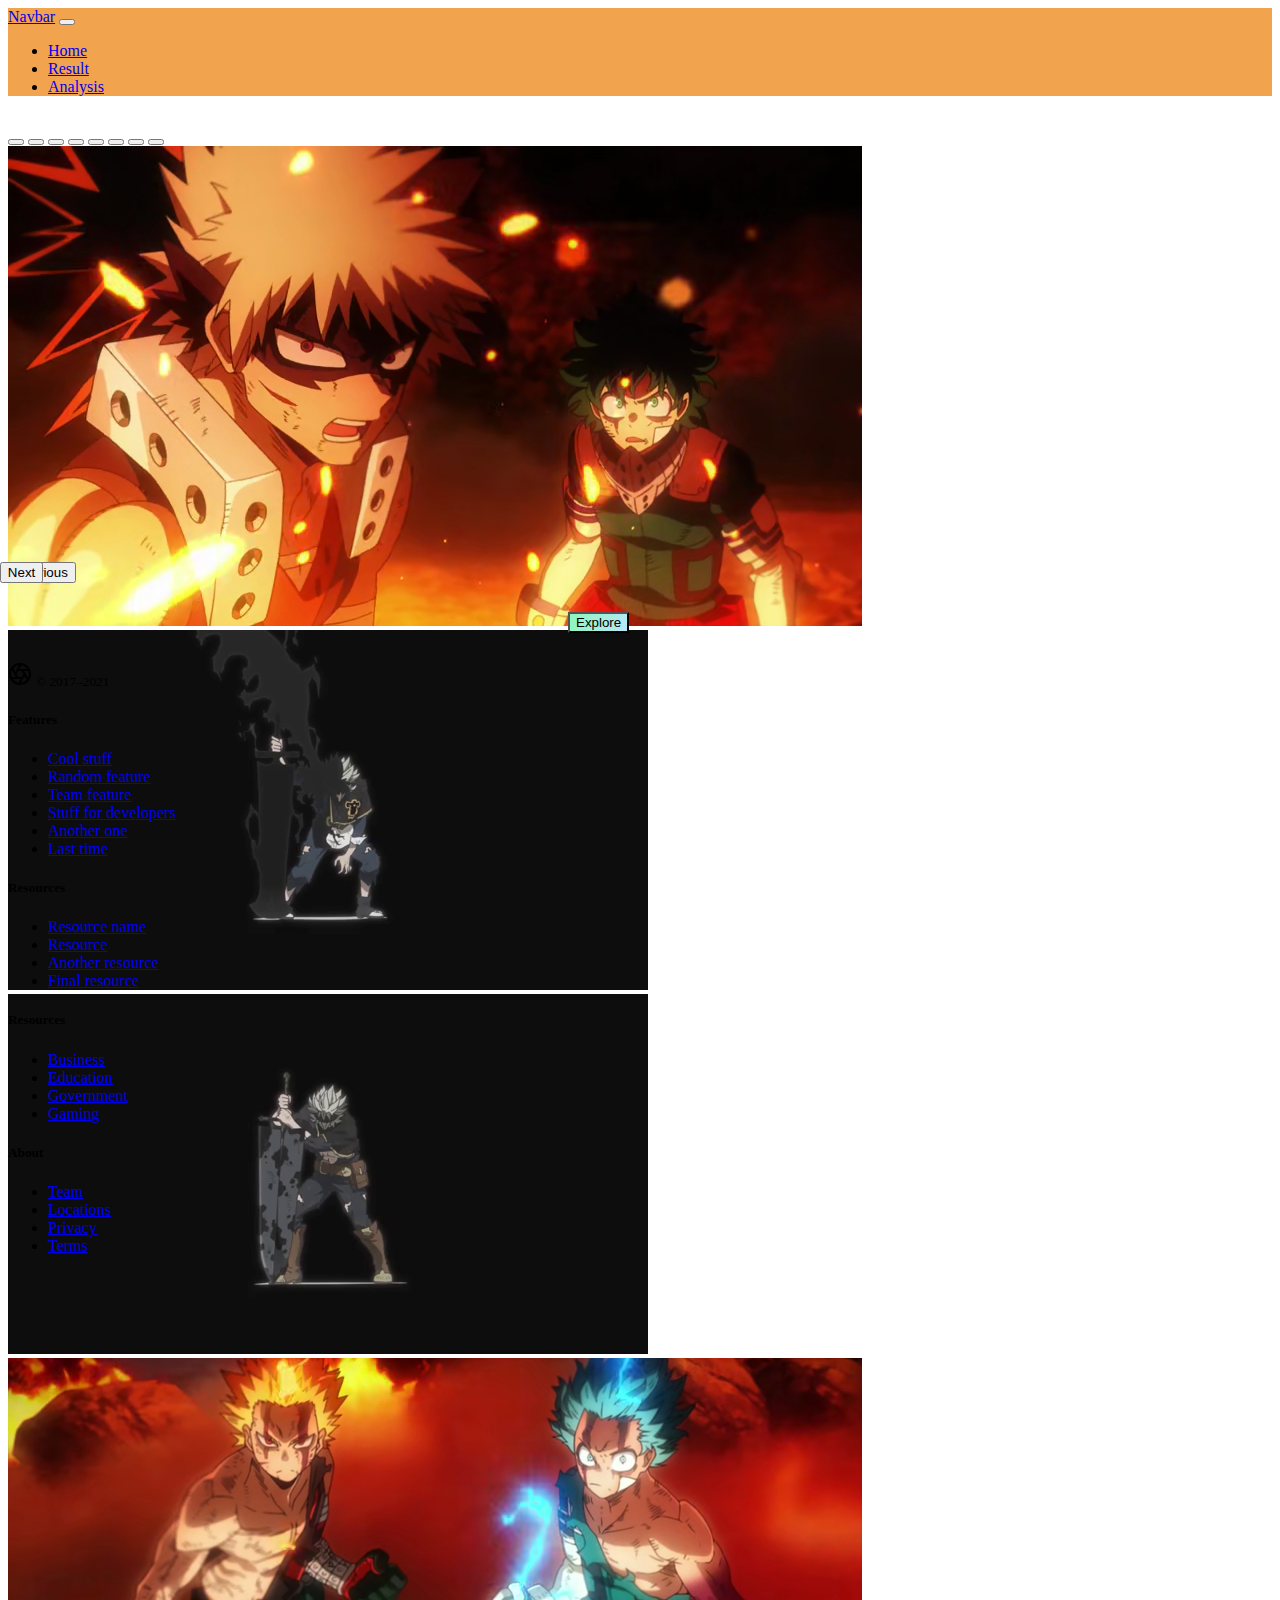
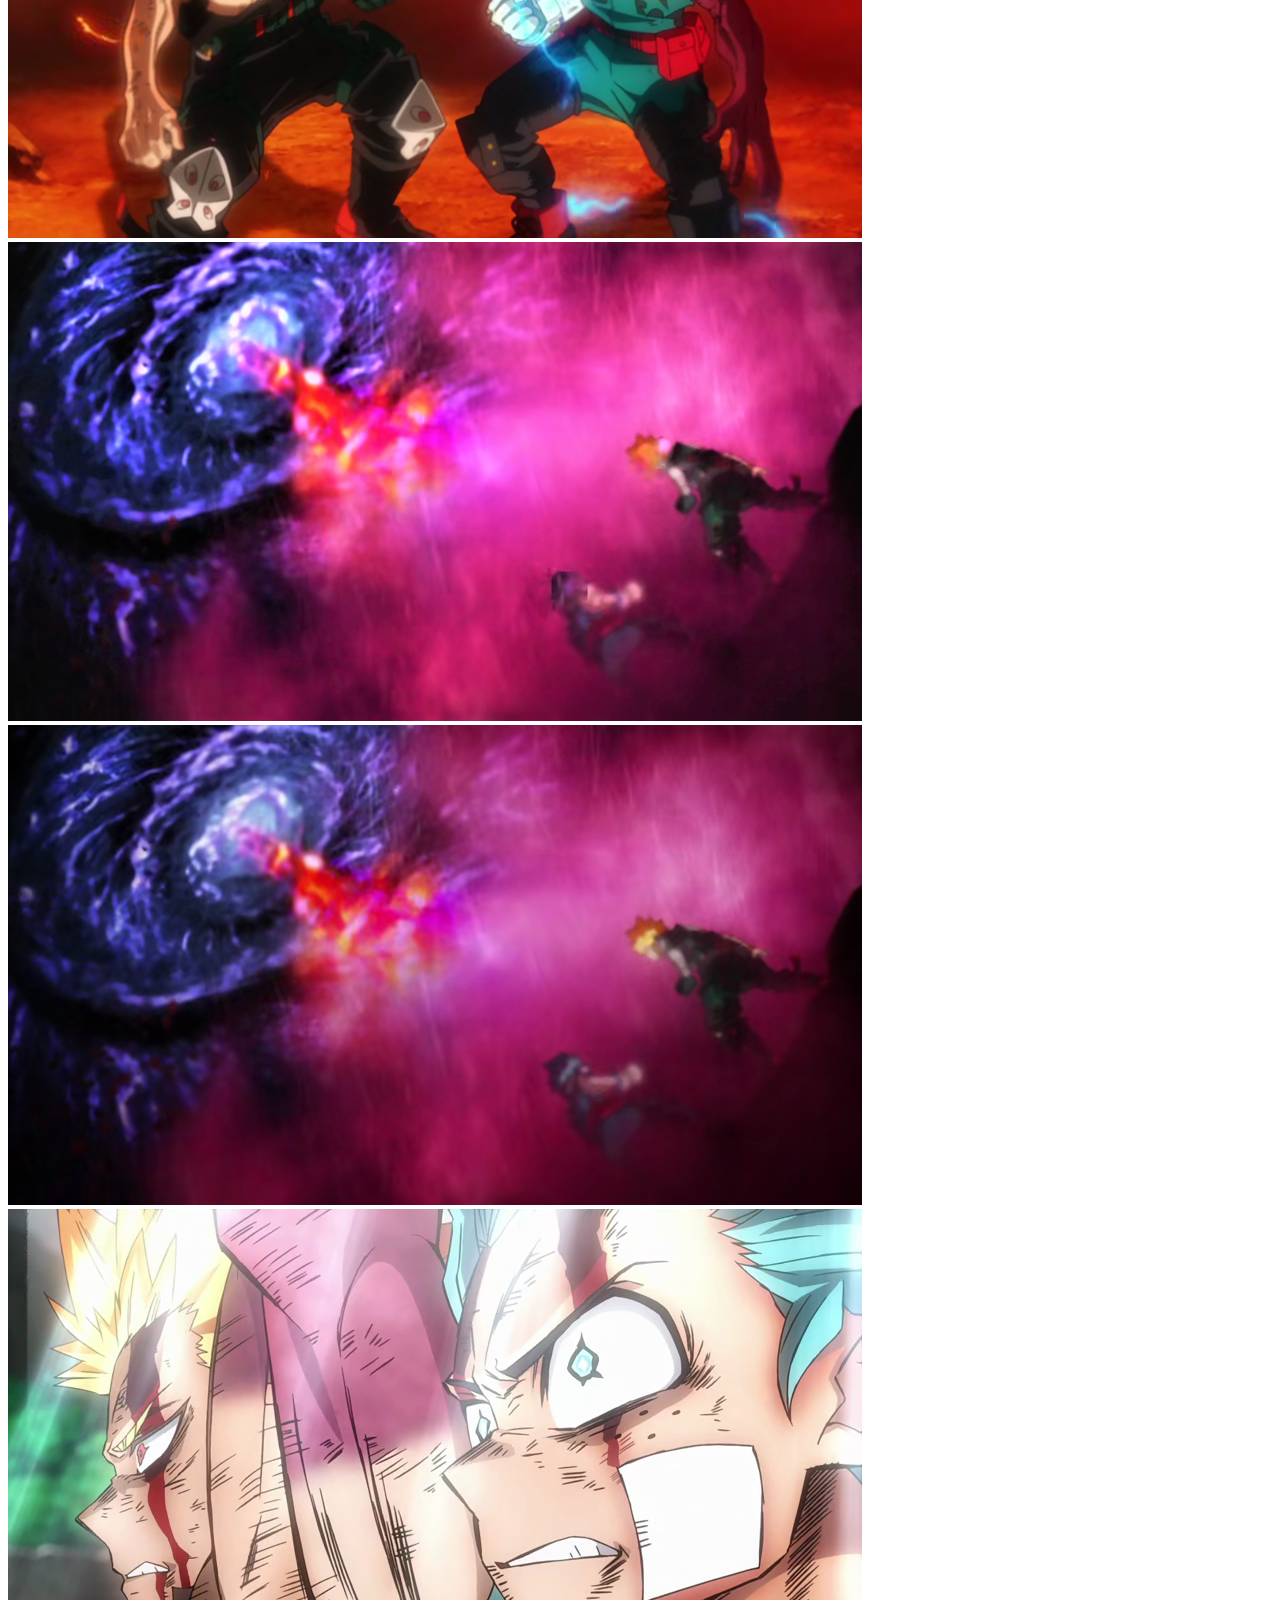
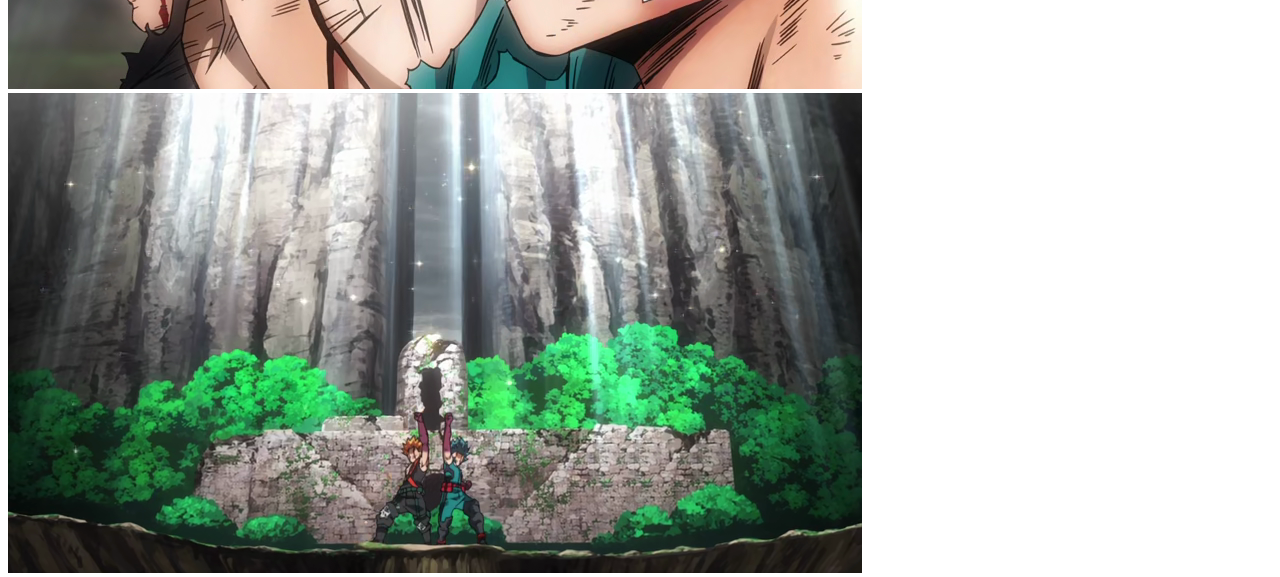
==== index.html @ f3899f56 "brain-tumor firsttry commit" ====
<!doctype html>
<html lang="en">
  <head>
   
    <meta charset="utf-8">
    <meta name="viewport" content="width=device-width, initial-scale=1">
    <!-- <link rel="stylesheet" href="style.css"> -->
    <link href="https://cdn.jsdelivr.net/npm/bootstrap@5.1.3/dist/css/bootstrap.min.css" rel="stylesheet" integrity="sha384-1BmE4kWBq78iYhFldvKuhfTAU6auU8tT94WrHftjDbrCEXSU1oBoqyl2QvZ6jIW3" crossorigin="anonymous">

    <title>Brain-Tumor</title>
    <style>
        main .btn{
            position:23rem;;
            margin: 1.8rem 0rem 0rem 35rem;
            background: linear-gradient(120deg, #8bf8ba 0%, #b9e7fc 100%);
            margin-bottom:1.8rem;
        }

        main .btn:hover{
            background: transparent;
            border: 2px solid green;
            color: rgb(0, 128, 117);
        }
    </style>
  </head>
  <body>

<!---------------------------------- navbar ----------------------------------------->
<nav class="navbar navbar-expand-lg navbar-light " style="background-color: #f2a34e">
    <div class="container-fluid">
      <a class="navbar-brand" href="#">Navbar</a>
      <button class="navbar-toggler" type="button" data-bs-toggle="collapse" data-bs-target="#navbarSupportedContent" aria-controls="navbarSupportedContent" aria-expanded="false" aria-label="Toggle navigation">
        <span class="navbar-toggler-icon"></span>
      </button>
      <div class="collapse navbar-collapse" id="navbarSupportedContent" >
        <ul class="navbar-nav me-auto mb-2 mb-lg-0">
          <li class="nav-item">
            <a class="nav-link" href="index2.html">Home</a>
          </li>
          <li class="nav-item">
            <a class="nav-link" href="result.html">Result</a>
          </li>
          <li class="nav-item">
            <a class="nav-link" href="analyse.html">Analysis</a>
          </li>
          <div class="social text-gray">
            <a href="#"><i class="fab fa-facebook" title="facebook"></i></a>
            <a href="#"><i class="fab fa-instagram" title="instagram"></i></a>
            <a href="#"><i class="fab fa-twitter" title="twitter"></i></a>
        </div>
         
      </div>
    </div>
  </nav>
<!------------------------------------------ navbar-close --------------------------------->
<main>
    <section>
    <div id="carouselExampleIndicators" class="carousel slide" data-bs-ride="carousel" style="margin-top: 2rem;">
        <div class="carousel-indicators">
          <button type="button" data-bs-target="#carouselExampleIndicators" data-bs-slide-to="0" class="active" aria-current="true" aria-label="Slide 1"></button>
          <button type="button" data-bs-target="#carouselExampleIndicators" data-bs-slide-to="1" aria-label="Slide 2"></button>
          <button type="button" data-bs-target="#carouselExampleIndicators" data-bs-slide-to="2" aria-label="Slide 3"></button>
          <button type="button" data-bs-target="#carouselExampleIndicators" data-bs-slide-to="3" aria-label="Slide 3"></button>
          <button type="button" data-bs-target="#carouselExampleIndicators" data-bs-slide-to="4" aria-label="Slide 3"></button>
          <button type="button" data-bs-target="#carouselExampleIndicators" data-bs-slide-to="5" aria-label="Slide 3"></button>
          <button type="button" data-bs-target="#carouselExampleIndicators" data-bs-slide-to="6" aria-label="Slide 3"></button>
          <button type="button" data-bs-target="#carouselExampleIndicators" data-bs-slide-to="7" aria-label="Slide 3"></button>
        </div>
        <div class="carousel-inner" style="height:26rem">
            <div class="carousel-item active">
                <img src="assets/1.png" class="d-block w-100" alt="image1">
            </div>
            <div class="carousel-item">
                <img src="assets/2.png" class="d-block w-100" alt="image2">
            </div>
            <div class="carousel-item">
                <img src="assets/3.png" class="d-block w-100" alt="image3">
            </div>
            <div class="carousel-item">
                <img src="assets/4.png" class="d-block w-100" alt="image3">
            </div>
            <div class="carousel-item">
                <img src="assets/5.png" class="d-block w-100" alt="image3">
            </div>
            <div class="carousel-item">
                <img src="assets/6.png" class="d-block w-100" alt="image3">
            </div>
            <div class="carousel-item">
                <img src="assets/7.png" class="d-block w-100" alt="image3">
            </div>
            <div class="carousel-item">
                <img src="assets/8.png" class="d-block w-100" alt="image3">
            </div>
        </div>
        <button class="carousel-control-prev" type="button" style="margin-right: -5rem;" data-bs-target="#carouselExampleIndicators" data-bs-slide="prev">
          <span class="carousel-control-prev-icon" aria-hidden="true"></span>
          <span class="visually-hidden">Previous</span>
        </button>
        <button class="carousel-control-next" type="button" data-bs-target="#carouselExampleIndicators" data-bs-slide="next">
          <span class="carousel-control-next-icon" aria-hidden="true"></span>
          <span class="visually-hidden">Next</span>
        </button>

        
    </div>
    <button class="btn">Explore</button>
   </section>
   
</main>
<footer class="container py-5">
    <div class="row">
      <div class="col-12 col-md">
        <svg xmlns="http://www.w3.org/2000/svg" width="24" height="24" fill="none" stroke="currentColor" stroke-linecap="round" stroke-linejoin="round" stroke-width="2" class="d-block mb-2" role="img" viewBox="0 0 24 24"><title>Product</title><circle cx="12" cy="12" r="10"></circle><path d="M14.31 8l5.74 9.94M9.69 8h11.48M7.38 12l5.74-9.94M9.69 16L3.95 6.06M14.31 16H2.83m13.79-4l-5.74 9.94"></path></svg>
        <small class="d-block mb-3 text-muted">© 2017–2021</small>
      </div>
      <div class="col-6 col-md">
        <h5>Features</h5>
        <ul class="list-unstyled text-small">
          <li><a class="link-secondary" href="#">Cool stuff</a></li>
          <li><a class="link-secondary" href="#">Random feature</a></li>
          <li><a class="link-secondary" href="#">Team feature</a></li>
          <li><a class="link-secondary" href="#">Stuff for developers</a></li>
          <li><a class="link-secondary" href="#">Another one</a></li>
          <li><a class="link-secondary" href="#">Last time</a></li>
        </ul>
      </div>
      <div class="col-6 col-md">
        <h5>Resources</h5>
        <ul class="list-unstyled text-small">
          <li><a class="link-secondary" href="#">Resource name</a></li>
          <li><a class="link-secondary" href="#">Resource</a></li>
          <li><a class="link-secondary" href="#">Another resource</a></li>
          <li><a class="link-secondary" href="#">Final resource</a></li>
        </ul>
      </div>
      <div class="col-6 col-md">
        <h5>Resources</h5>
        <ul class="list-unstyled text-small">
          <li><a class="link-secondary" href="#">Business</a></li>
          <li><a class="link-secondary" href="#">Education</a></li>
          <li><a class="link-secondary" href="#">Government</a></li>
          <li><a class="link-secondary" href="#">Gaming</a></li>
        </ul>
      </div>
      <div class="col-6 col-md">
        <h5>About</h5>
        <ul class="list-unstyled text-small">
          <li><a class="link-secondary" href="#">Team</a></li>
          <li><a class="link-secondary" href="#">Locations</a></li>
          <li><a class="link-secondary" href="#">Privacy</a></li>
          <li><a class="link-secondary" href="#">Terms</a></li>
        </ul>
      </div>
    </div>
  </footer>

    <script src="https://cdn.jsdelivr.net/npm/bootstrap@5.1.3/dist/js/bootstrap.bundle.min.js" integrity="sha384-ka7Sk0Gln4gmtz2MlQnikT1wXgYsOg+OMhuP+IlRH9sENBO0LRn5q+8nbTov4+1p" crossorigin="anonymous"></script>
  </body>
</html>
---- style.css ----
@import url('https://fonts.googleapis.com/css2?family=Indie+Flower&display=swap');
@import url('https://fonts.googleapis.com/css2?family=Permanent+Marker&display=swap');

*{
  margin: 0px;
  padding: 0px;
}
body{
  background-repeat: no-repeat;
    background-attachment: fixed;
    background:linear-gradient(to left, #43cea2, #185a9d);
}
/*------------------- navbar ------------------------*/
.nav{
  background-color: #eaa14f;
  height: 45px;
  padding-top: 12px;
  overflow-x:hidden;
}

#logo-text{
    float: left;
    font-family: 'Indie Flower', cursive;
    padding: 0px 0px 0px 4rem;
    font-size: 2rem;
    color: ghostwhite;
}
#logo-text:hover{
  color: cornflowerblue;
}
#nav-list{
    float: right;
}
#nav-list span.items a{
    padding:12px ;
    color: #ffffff;
    font-family: cursive;
    font-size: bold;
    text-decoration: none;
    animation: float 5s ease-in-out infinite;
}

#nav-list span.items a:hover{
    color: deeppink;
    animation-delay: 1s;
}
@keyframes float{
  0%{
    transform: translateY(0);
  }
  50%{
    transform: translateY(-15px);
  }
  100%{
    transform: translateY(0);
  }
}

#nav-list span.items a.facebook:hover{
  color: #3b5998;
}
#nav-list span.items a.twitter:hover{
  color:  #1DA1F2;
}
#nav-list span.items a.instagram:hover{
  color: #833AB4;
}


.nav #nav-list .social{
  width: 12px;
  height: 12px;

}
.nav #nav-list .row{
  width: 123px;
}
 


/* -------------navbar close------------------------- */
.slideshow{
    margin-left: 0px;
    margin-right: 12rem;
}
.slideshow .slide {
    width: 100%;
    position: relative;
    margin: 7rem 0px 1px 3rem;
    padding-left: 9rem;
}

.slideshow .slide .content{
    display: none;
    right: 0;
}

.slideshow .slide .row a button{
    cursor: pointer;
    position: relative;
    bottom: 55px;
    margin-top: 23px;
    padding: 12px 4px 12px 4px;
    color: #302e2edb;
    background: transparent;
    font-weight: bold;
    font-size: 19px;
    transition: background-color 0.5s ease;
    border-style: hidden;
}
.slideshow .slide .row{
    margin-top: 4rem;
    position: absolute;
    top: 30%;
}
.row .forward {
    right: 0;
    margin-left: 73rem;
  
  }

.row .back {
    left: 0;
    margin-left: -11rem;
  
  }
  .fade {
    -webkit-animation-name: fade;
    -webkit-animation-duration: 1.4s;
    animation-name: fade;
    animation-duration: 1.4s;
  }
  
  @-webkit-keyframes fade {
    from {opacity: .5}
    to {opacity: 2}
  }
  
  @keyframes fade {
    from {opacity: .5}
    to {opacity: 2}
  }


main .slideshow .slide .btn{
    position:relative;
    border: none;
    margin: 2.19px  25rem 10px 25rem;
    border-radius: 10px;
    background: linear-gradient(120deg, #8bf8ba 0%, #b9e7fc 100%);
    margin-bottom:2rem;
    margin-top: 2rem;
    padding: 4px;
    text-align: center;
    font-size: 24px;
    object-fit: cover;
    font-family: cursive;
    color:#781e1e78;
}

main .slideshow .slide .btn:hover{
    background: transparent;
    border: 2px solid green;
    color: rgb(0, 128, 117);
}


/*------------------------------------------------- footer -----------------------------*/
.table-container tr td{
    margin-left: 22px;
}
footer{
    color:white;
  }
  
.footer .container .row {
  background-color: black;
  width: 78rem;
  margin-top: 44rem;
}
.footer .container .row .container-footer{
  bottom: 3rem;
  max-height: 13rem;
  display: flex;
  text-align: -webkit-center;
  justify-content:space-around;

  color: rgba(171, 163, 163, 0.705);
}
.col-6{
  padding-left: 33rem;
  padding-top: 6rem;
}
.footer .container .row .col-md{
  padding-left: 3rem;
  padding-top: 9px;
}
.footer .container .row .container-footer .col-md a{
  text-decoration: none;
  color: white;


}
/*------------------------------------------------- footer_close --------------------------- */


/* ----------------------------------RESULT_PAGE(CSS)--------------------------------------------------- */

.greatings .result-welcome{
  position: relative;
  text-align: center;
  padding-top: 4rem;
}
.greatings .result-welcome{
 color: ghostwhite;;
}
.greatings .result-welcome:hover{
  color: #ea4f8d;
}


.results{
  position: relative;
  text-align: center;
  padding: 5px;
  
}

.results .result-content{
  border: black;
  border-radius: 3px;
  border-style: dashed;
  padding: 5px;
  margin: 2rem;
  font-family: 'Permanent Marker', cursive;
  border-radius: 13px;
  display: flex;
  flex-direction: row;
  justify-content: space-around;
  overflow: hidden;
}
.results .result-content .result-img{
  max-height:15rem ;
  min-height: 13rem;
}
.results .result-content:hover{
  background-color: #323131;
  color: #14c363;
}



.flip-card {
  background-color: transparent;
  width: 300px;
  height: 300px;
  /* perspective: 1000px; */
}

.flip-card-inner {
  position: relative;
  width: 100%;
  height: 100%;
  text-align: center;
  transition: transform 0.6s;
  transform-style: preserve-3d;
  box-shadow: 0 4px 8px 0 rgba(0,0,0,0.2);
}

.flip-card:hover .flip-card-inner {
  transform: rotateY(180deg);
}

.flip-card-front, .flip-card-back {
  position: absolute;
  width: 100%;
  height: 100%;
  -webkit-backface-visibility: hidden;
  backface-visibility: hidden;
}

.flip-card-front {
  background-color:transparent;
  color: black;
}

.flip-card-back {
  background-color: #2980b9;
  color: white;
  transform: rotateY(180deg);
}
/* --------------------------------ANALYSIS PAGE(css)--------------------------------- */

.upload-content{
  position: relative;
  justify-content: center;
}

.upload-content .drop-box{
  position: relative;
  border: 2px dotted black;
  /* justify-content: center; */
  text-align: center;
  display: block;
  border-radius: 9px;
  color: #b163e5;
  min-height: 23rem;
  background-color: #ffffff70;
  margin: 4rem;
  padding-top: 9rem;
  
}
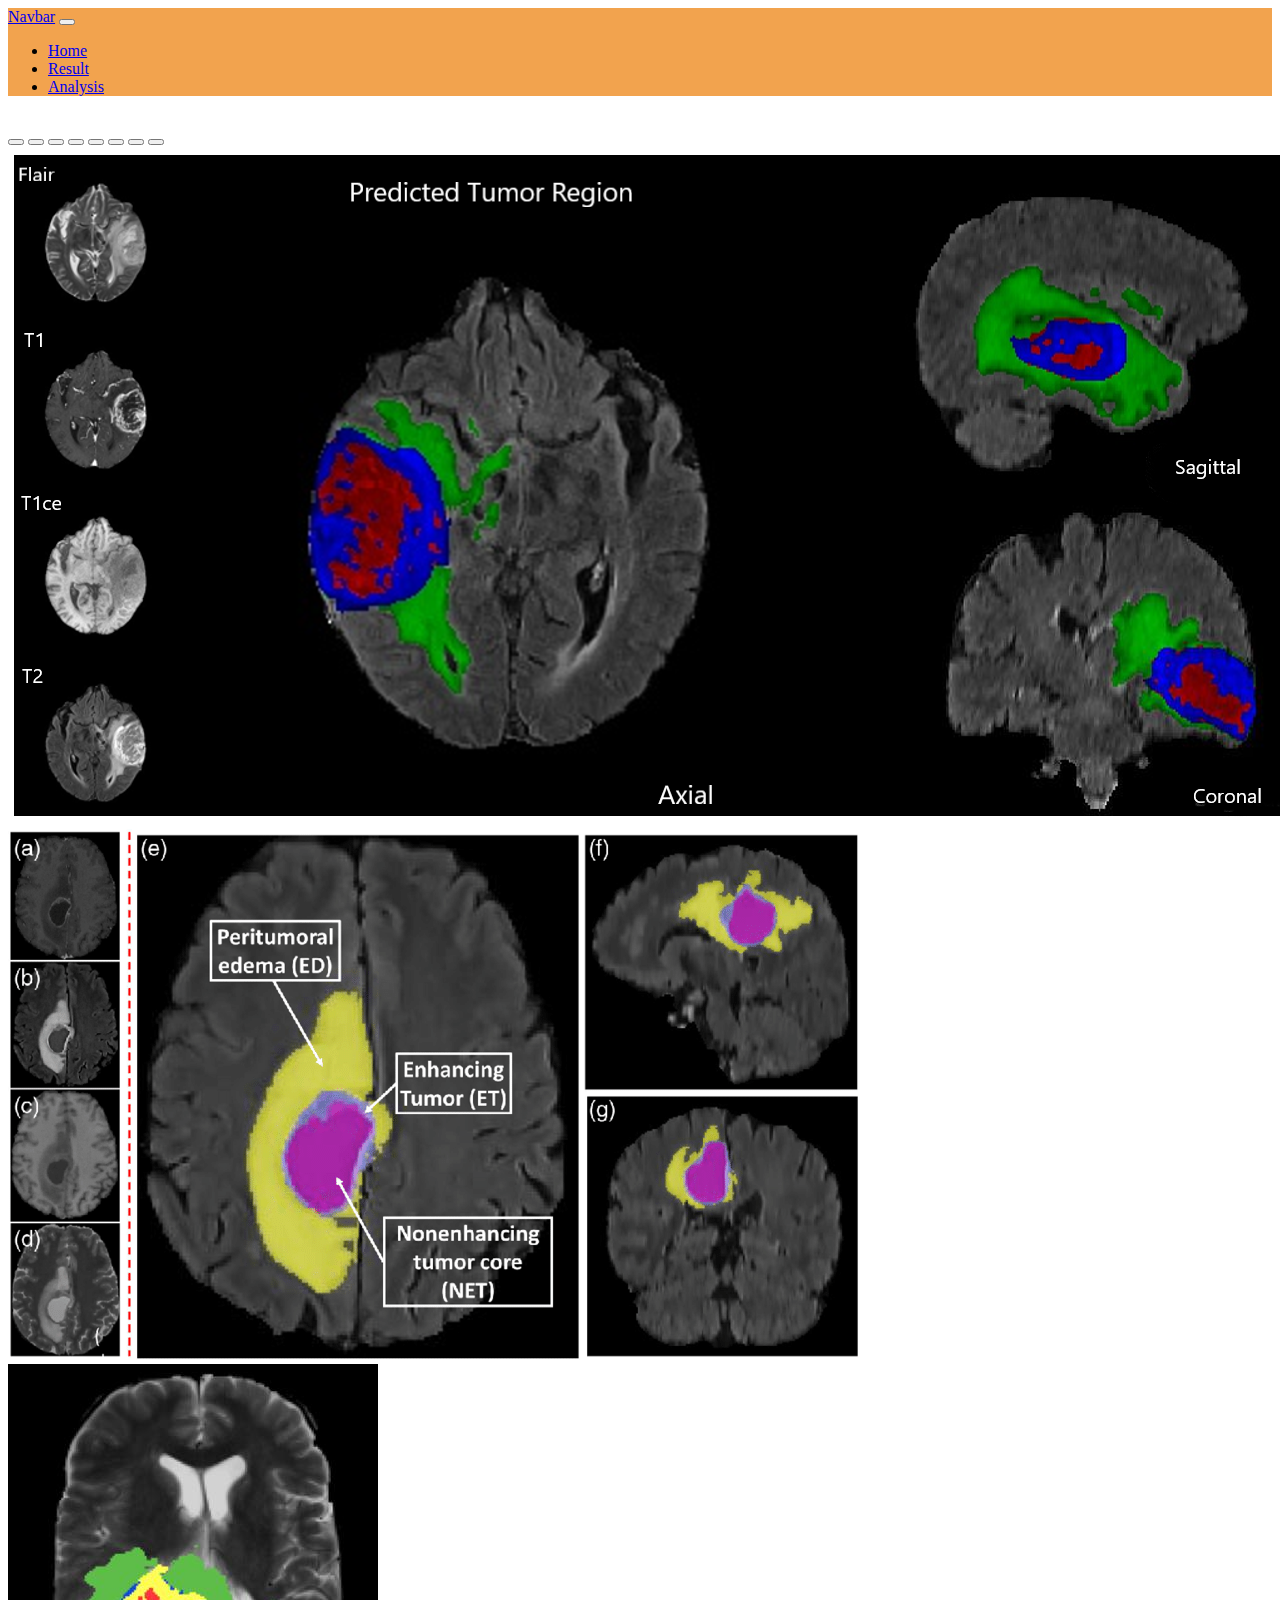
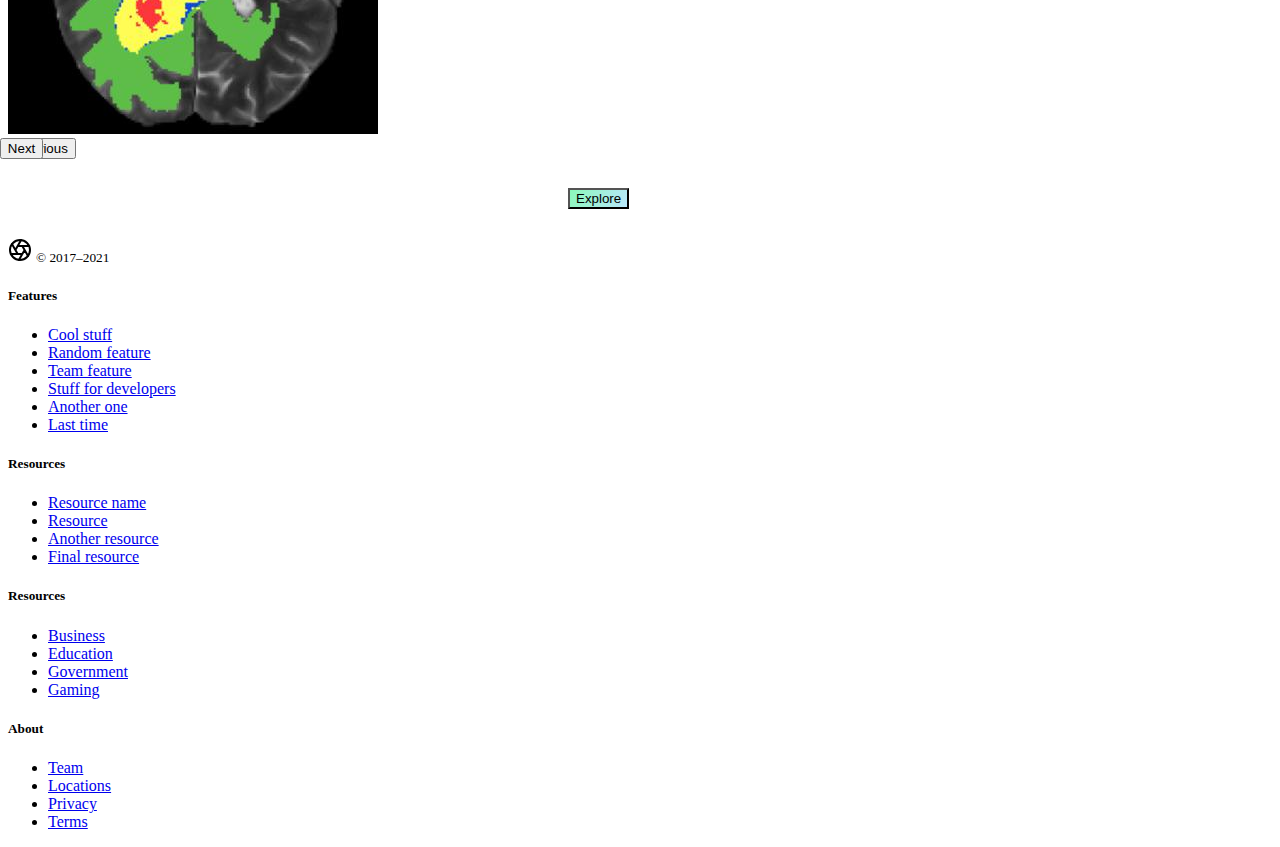
==== commit b97bf535: "photo update" ====
--- a/index.html
+++ b/index.html
@@ -66,7 +66,7 @@
           <button type="button" data-bs-target="#carouselExampleIndicators" data-bs-slide-to="6" aria-label="Slide 3"></button>
           <button type="button" data-bs-target="#carouselExampleIndicators" data-bs-slide-to="7" aria-label="Slide 3"></button>
         </div>
-        <div class="carousel-inner" style="height:26rem">
+        <div class="carousel-inner" >
             <div class="carousel-item active">
                 <img src="assets/1.png" class="d-block w-100" alt="image1">
             </div>
@@ -74,23 +74,9 @@
                 <img src="assets/2.png" class="d-block w-100" alt="image2">
             </div>
             <div class="carousel-item">
-                <img src="assets/3.png" class="d-block w-100" alt="image3">
+                <img src="assets/3.jpg" class="d-block w-100" alt="image3">
             </div>
-            <div class="carousel-item">
-                <img src="assets/4.png" class="d-block w-100" alt="image3">
-            </div>
-            <div class="carousel-item">
-                <img src="assets/5.png" class="d-block w-100" alt="image3">
-            </div>
-            <div class="carousel-item">
-                <img src="assets/6.png" class="d-block w-100" alt="image3">
-            </div>
-            <div class="carousel-item">
-                <img src="assets/7.png" class="d-block w-100" alt="image3">
-            </div>
-            <div class="carousel-item">
-                <img src="assets/8.png" class="d-block w-100" alt="image3">
-            </div>
+            
         </div>
         <button class="carousel-control-prev" type="button" style="margin-right: -5rem;" data-bs-target="#carouselExampleIndicators" data-bs-slide="prev">
           <span class="carousel-control-prev-icon" aria-hidden="true"></span>
@@ -103,7 +89,7 @@
 
         
     </div>
-    <button class="btn">Explore</button>
+    <a href="result.html"><button class="btn">Explore</button></a>
    </section>
    
 </main>
--- a/style.css
+++ b/style.css
@@ -37,23 +37,10 @@
     font-family: cursive;
     font-size: bold;
     text-decoration: none;
-    animation: float 5s ease-in-out infinite;
 }
 
 #nav-list span.items a:hover{
     color: deeppink;
-    animation-delay: 1s;
-}
-@keyframes float{
-  0%{
-    transform: translateY(0);
-  }
-  50%{
-    transform: translateY(-15px);
-  }
-  100%{
-    transform: translateY(0);
-  }
 }
 
 #nav-list span.items a.facebook:hover{
@@ -76,7 +63,9 @@
   width: 123px;
 }
  
-
+.active{
+  height:400px;
+}
 
 /* -------------navbar close------------------------- */
 .slideshow{
@@ -171,6 +160,7 @@
 }
 footer{
     color:white;
+    bottom: 0%;
   }
   
 .footer .container .row {
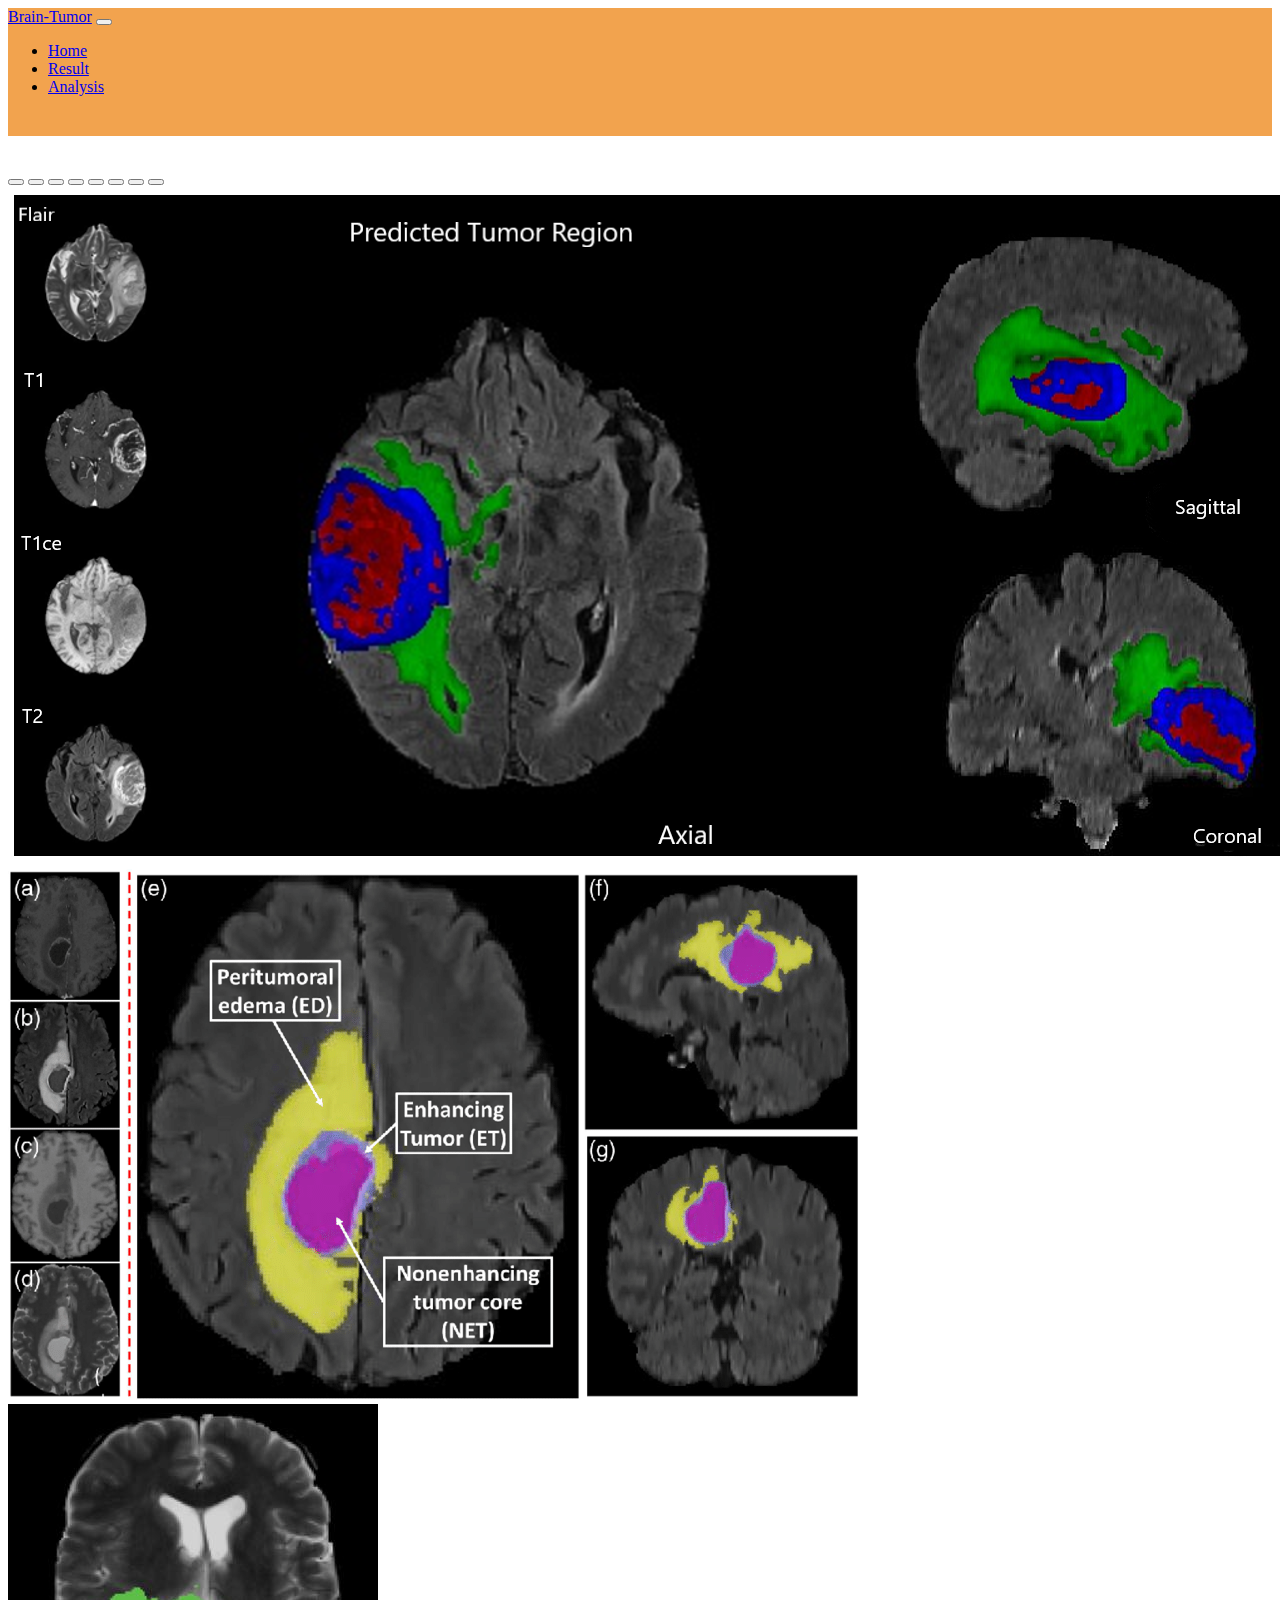
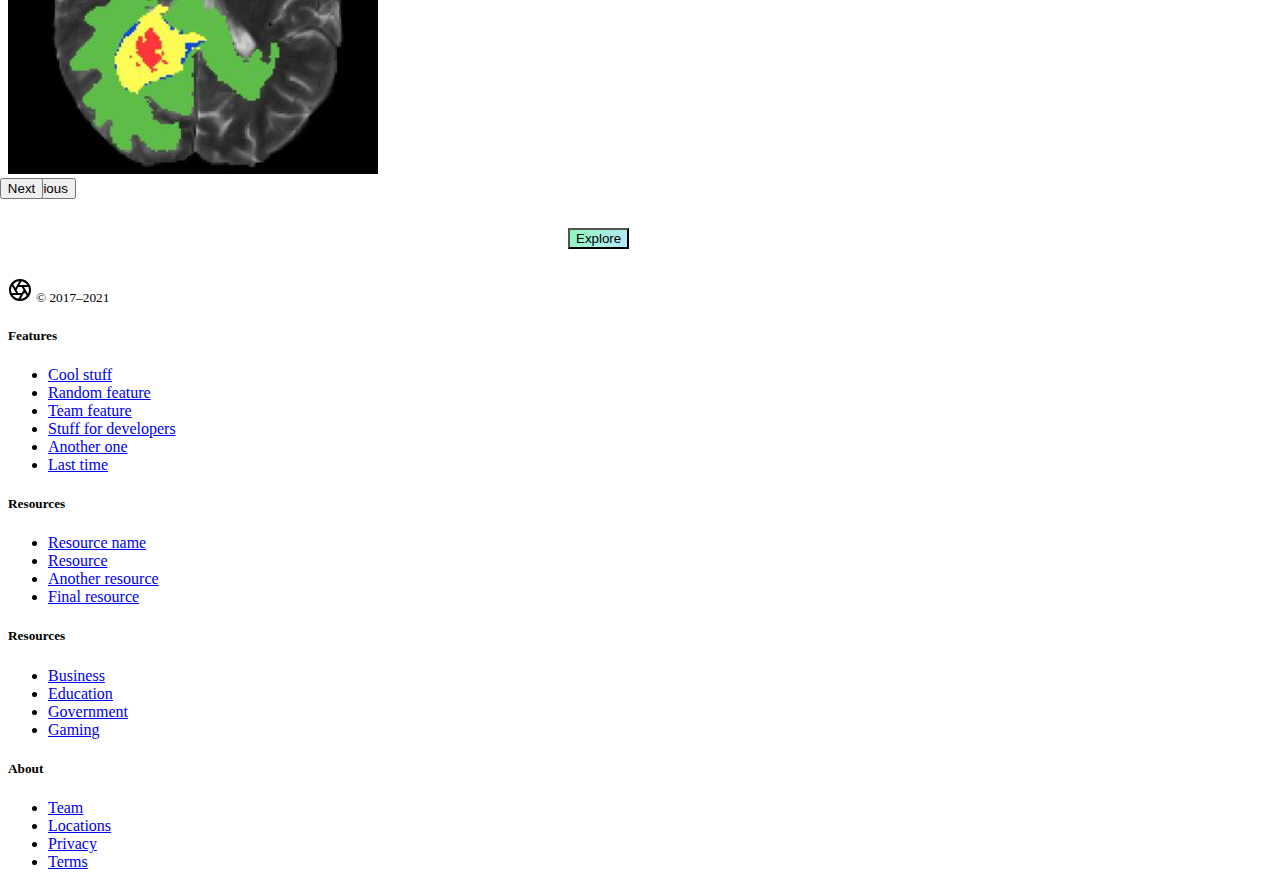
==== commit d5052137: "second commit" ====
--- a/index.html
+++ b/index.html
@@ -26,16 +26,16 @@
   <body>
 
 <!---------------------------------- navbar ----------------------------------------->
-<nav class="navbar navbar-expand-lg navbar-light " style="background-color: #f2a34e">
+<nav class="navbar navbar-expand-lg navbar-light " style="background-color: #f2a34e; min-height:8rem;overflow-y: hidden;" >
     <div class="container-fluid">
-      <a class="navbar-brand" href="#">Navbar</a>
+      <a class="navbar-brand" href="index.html" style="font-family: 'Indie Flower', cursive;">Brain-Tumor</a>
       <button class="navbar-toggler" type="button" data-bs-toggle="collapse" data-bs-target="#navbarSupportedContent" aria-controls="navbarSupportedContent" aria-expanded="false" aria-label="Toggle navigation">
         <span class="navbar-toggler-icon"></span>
       </button>
       <div class="collapse navbar-collapse" id="navbarSupportedContent" >
-        <ul class="navbar-nav me-auto mb-2 mb-lg-0">
+        <ul class="navbar-nav me-auto mb-2 mb-lg-0" style="left: 0;">
           <li class="nav-item">
-            <a class="nav-link" href="index2.html">Home</a>
+            <a class="nav-link" href="index.html">Home</a>
           </li>
           <li class="nav-item">
             <a class="nav-link" href="result.html">Result</a>
--- a/style.css
+++ b/style.css
@@ -277,6 +277,8 @@
 .flip-card-back {
   background-color: #2980b9;
   color: white;
+  min-height: 300px;
+  min-width: 300px;
   transform: rotateY(180deg);
 }
 /* --------------------------------ANALYSIS PAGE(css)--------------------------------- */
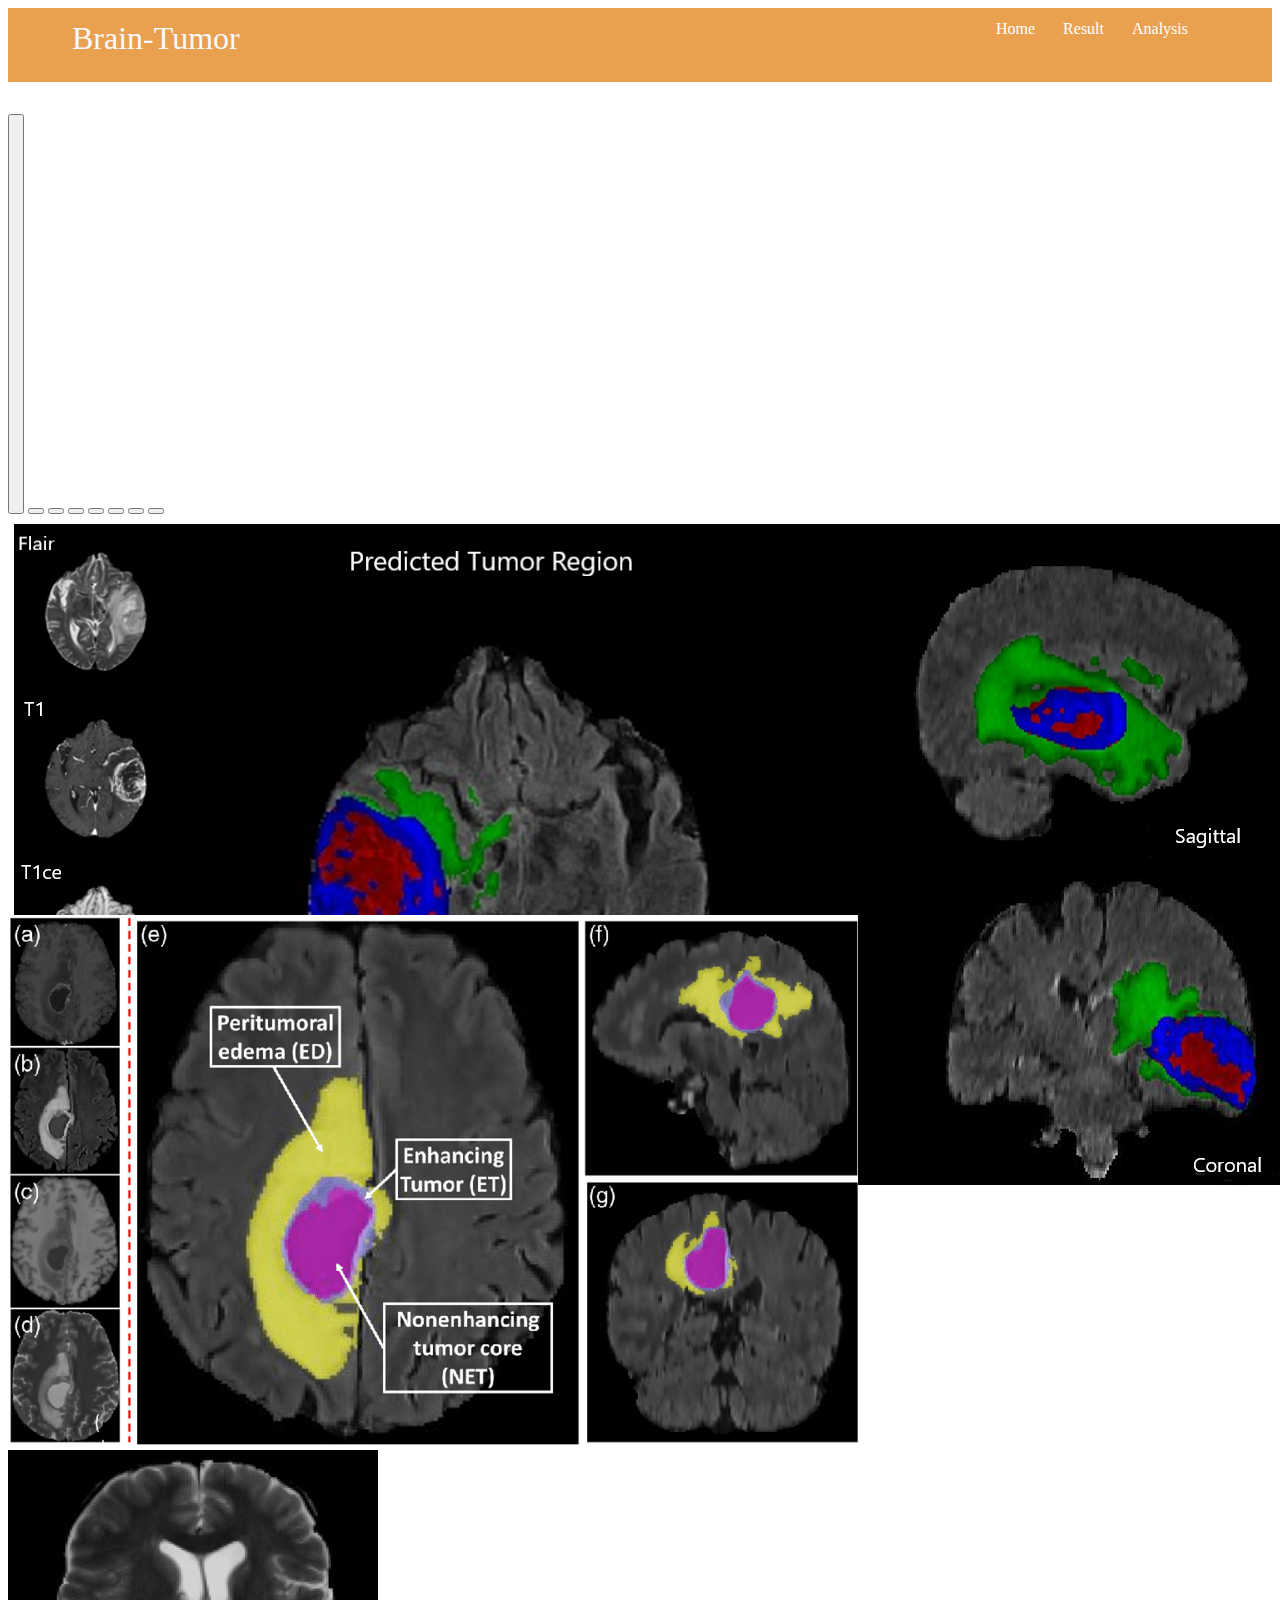
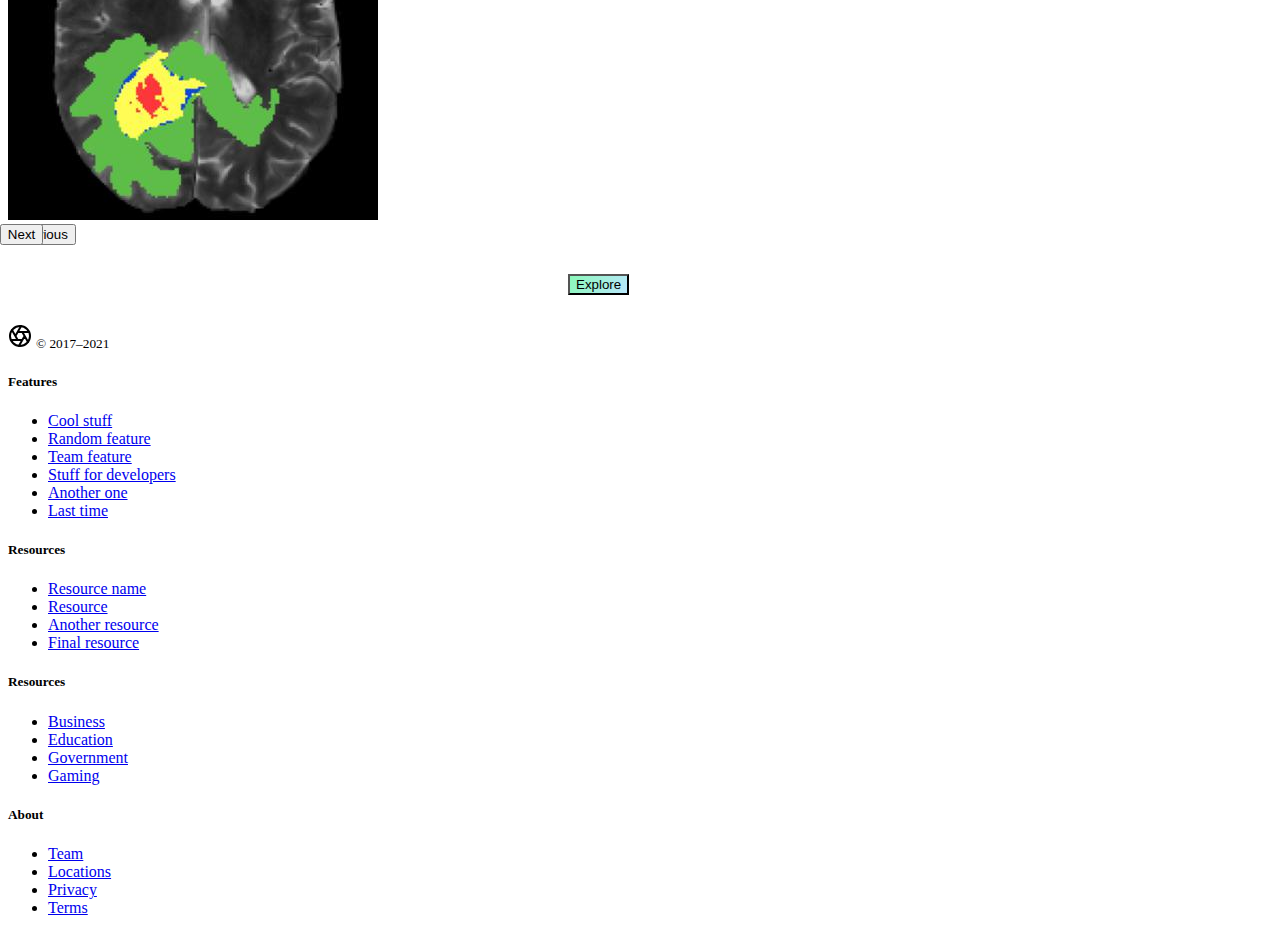
==== commit 1b647f50: "updates" ====
--- a/index.html
+++ b/index.html
@@ -21,37 +21,83 @@
             border: 2px solid green;
             color: rgb(0, 128, 117);
         }
+        .nav{
+            background-color: #eaa14f;
+            height: 62px;
+            padding-top: 12px;
+            overflow-x:hidden;
+          }
+
+          #logo-text{
+              float: left;
+              font-family: 'Indie Flower', cursive;
+              padding: 0px 0px 0px 4rem;
+              font-size: 2rem;
+              color: ghostwhite;
+          }
+          #logo-text:hover{
+            color: cornflowerblue;
+          }
+          #nav-list{
+              float: right;
+          }
+          #nav-list span.items a{
+              padding:12px ;
+              color: #ffffff;
+              font-family: cursive;
+              font-size: bold;
+              text-decoration: none;
+          }
+
+          #nav-list span.items a:hover{
+              color: deeppink;
+          }
+
+          #nav-list span.items a.facebook:hover{
+            color: #3b5998;
+          }
+          #nav-list span.items a.twitter:hover{
+            color:  #1DA1F2;
+          }
+          #nav-list span.items a.instagram:hover{
+            color: #833AB4;
+          }
+
+
+          .nav #nav-list .social{
+            width: 12px;
+            height: 12px;
+
+          }
+          .nav #nav-list .row{
+            width: 123px;
+          }
+          
+          .active{
+            height:400px;
+          }
+
     </style>
   </head>
   <body>
 
 <!---------------------------------- navbar ----------------------------------------->
-<nav class="navbar navbar-expand-lg navbar-light " style="background-color: #f2a34e; min-height:8rem;overflow-y: hidden;" >
-    <div class="container-fluid">
-      <a class="navbar-brand" href="index.html" style="font-family: 'Indie Flower', cursive;">Brain-Tumor</a>
-      <button class="navbar-toggler" type="button" data-bs-toggle="collapse" data-bs-target="#navbarSupportedContent" aria-controls="navbarSupportedContent" aria-expanded="false" aria-label="Toggle navigation">
-        <span class="navbar-toggler-icon"></span>
-      </button>
-      <div class="collapse navbar-collapse" id="navbarSupportedContent" >
-        <ul class="navbar-nav me-auto mb-2 mb-lg-0" style="left: 0;">
-          <li class="nav-item">
-            <a class="nav-link" href="index.html">Home</a>
-          </li>
-          <li class="nav-item">
-            <a class="nav-link" href="result.html">Result</a>
-          </li>
-          <li class="nav-item">
-            <a class="nav-link" href="analyse.html">Analysis</a>
-          </li>
-          <div class="social text-gray">
-            <a href="#"><i class="fab fa-facebook" title="facebook"></i></a>
-            <a href="#"><i class="fab fa-instagram" title="instagram"></i></a>
-            <a href="#"><i class="fab fa-twitter" title="twitter"></i></a>
-        </div>
-         
-      </div>
-    </div>
-  </nav>
+<nav class="nav">
+  <div id="logo-text">Brain-Tumor</div>
+  <div id="nav-list">
+      <span class="items"><a href="index.html">Home</a></span>
+      <span class="items"><a href="result.html">Result</a></span>
+      <span class="items"><a href="analyse.html">Analysis</a></span>     
+      <span class="social items">
+          <a href="facebook.com" class="facebook"><i class="fa fa-facebook"></i></a>  
+          <a href="twitter.html" class="twitter"><i class="fa fa-twitter"></i></a>  
+          <a href="instagram.com" class="instagram"><i class="fa fa-instagram"></i></i></a>
+      </span>
+  </div>
+    
+</div>
+
+</nav>
 <!------------------------------------------ navbar-close --------------------------------->
 <main>
     <section>
@@ -93,6 +139,7 @@
    </section>
    
 </main>
+
 <footer class="container py-5">
     <div class="row">
       <div class="col-12 col-md">
